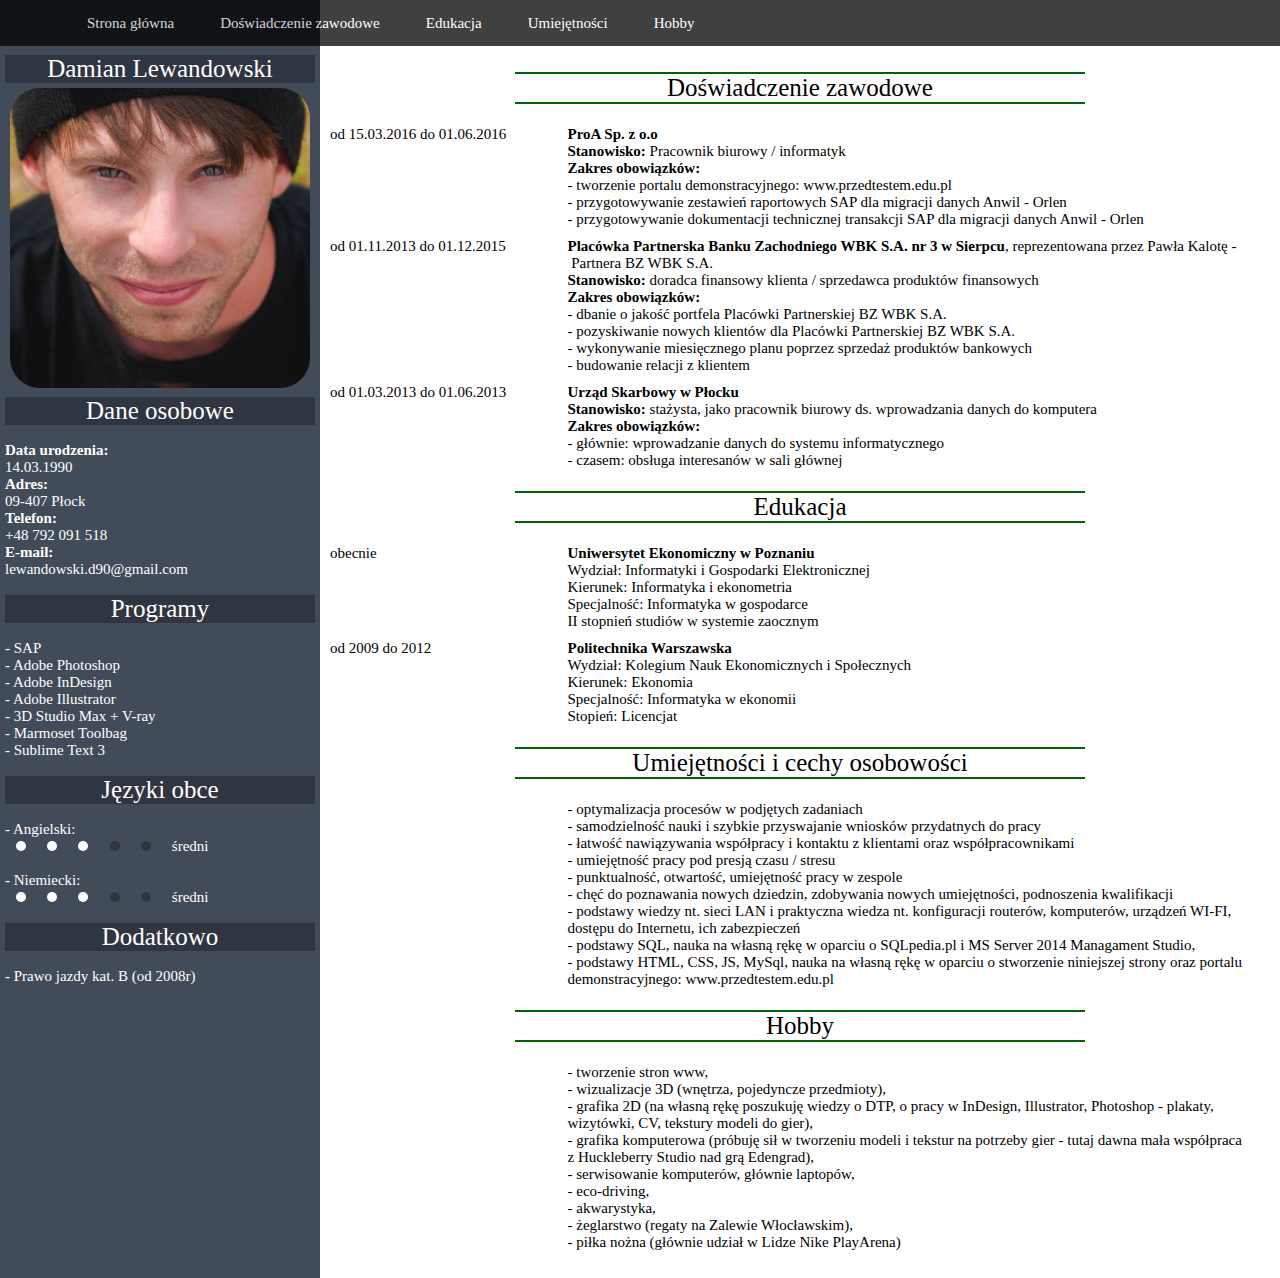
==== mojecv.html @ 513ac367 "First commit" ====
<!DOCTYPE html>
<html lang="pl">
<head>
<meta charset="utf-8">
<meta name="viewport"content="width=device-width,initial-scale=1.0">
<meta http-equiv="X-UA-Compatible"content="IE=edge">
<meta name="google-site-verification"content="OsbVLPxLdiDu4B-2CUNDz1Wfz_lYDX1pNYclv5nWgyo">
<meta name="description"content="Damian Lewandowski - folio CV. Strona zrobiona przeze mnie samego do celów pokazowych i edukacyjnych."/>
<meta name="keywords"content="portfolio, umiejętności, cv, doskonalenie się, webdev, developer, html, css, javascript, php"/>
<meta name="author"content="Damian Lewandowski"/>
<link href="http://fonts.googleapis.com/css?family=Alegreya&subset=latin,latin-ext"rel="stylesheet"type="text/css">
<link href="/images/logo_DL_invert.png"rel="Shortcut icon">
<link href="../css/cvStyle.css"rel="stylesheet"type="text/css">
<script type="text/javascript"src="/js/jquery-1.10.2.js"></script>
<title>Damian Lewandowski | Portfolio</title>
</head>

<body>
<div class="content">
  <nav class="nav_container">
  <button class="menu-toggle"><hr class="mini-line"/><hr class="mini-line"/><hr class="mini-line"/></button>
  <ul class="menu">
    <li class="left menu-item"><a href="strona-glowna">Strona główna</a></li>
    <li class="left menu-item"><a href="#exp">Doświadczenie zawodowe</a></li>
    <li class="left menu-item"><a href="#edu">Edukacja</a></li>
    <li class="left menu-item"><a href="#skills">Umiejętności</a></li>
    <li class="left menu-item"><a href="#hobby">Hobby</a></li>
  </ul>
  </nav>

  <div class="stripes">
    <div class="first-stripe">
      <article class="info">
        <p>Damian Lewandowski</p>
        <picture class="photo">
          <img src="images/me.jpg"alt="Damian Lewandowski siedzący w czapce"class="me">
        </picture>
        <div class="clear"></div>
        <p>Dane osobowe</p>
        <br><b>Data urodzenia:</b><br>
        14.03.1990<br>
        <b>Adres:</b><br>
        09-407 Płock<br>
        <b>Telefon:</b><br>
        +48 792 091 518<br>
        <b>E-mail:</b><br>
        lewandowski.d90@gmail.com<br>
        <br><p>Programy</p><br>
        - SAP<br>
        - Adobe Photoshop<br>
        - Adobe InDesign<br>
        - Adobe Illustrator<br>
        - 3D Studio Max + V-ray<br>
        - Marmoset Toolbag<br>
        - Sublime Text 3<br>
        <br><p>Języki obce</p><br>
        <ul class="lang">- Angielski:<br>
        <li class="lang-item"><div class="circle white"></div></li>
        <li class="lang-item"><div class="circle white"></div></li>
        <li class="lang-item"><div class="circle white"></div></li>
        <li class="lang-item"><div class="circle darkblue"></div></li>
        <li class="lang-item"><div class="circle darkblue"></div></li>
        <li class="lang-item">średni</li><br><br>
        </ul>
        <ul class="lang">- Niemiecki:<br>
        <li class="lang-item"><div class="circle white"></div></li>
        <li class="lang-item"><div class="circle white"></div></li>
        <li class="lang-item"><div class="circle white"></div></li>
        <li class="lang-item"><div class="circle darkblue"></div></li>
        <li class="lang-item"><div class="circle darkblue"></div></li>
        <li class="lang-item">średni</li>
        </ul>
        <br><p>Dodatkowo</p><br>
        - Prawo jazdy kat. B (od 2008r)
      </article>
    </div> <!-- koniec first-stripe -->
    <div class="second-stripe">
      <article class="description">
        <br>
        <hr class="line">
        <p id="exp">Doświadczenie zawodowe</p>
        <hr class="line">
        <br>
          <div class="desc-flex-container">
            <div class="date">od 15.03.2016 do 01.06.2016
            </div>
            <div class="text"><b>ProA Sp. z o.o</b><br>
            <b>Stanowisko: </b>Pracownik biurowy / informatyk<br>
            <b>Zakres obowiązków: </b><br>
            - tworzenie portalu demonstracyjnego: <a href="http://www.przedtestem.edu.pl">www.przedtestem.edu.pl</a><br>
            - przygotowywanie zestawień raportowych SAP dla migracji danych Anwil - Orlen<br>
            - przygotowywanie dokumentacji technicznej transakcji SAP dla migracji danych Anwil - Orlen<br>
            </div>
            <div class="date">od 01.11.2013 do 01.12.2015
            </div>
            <div class="text"><b>Placówka Partnerska Banku Zachodniego WBK S.A. nr 3 w&nbsp;Sierpcu</b>, reprezentowana przez Pawła Kalotę&nbsp;-&nbsp;Partnera BZ WBK S.A.<br>
            <b>Stanowisko:</b> doradca finansowy klienta / sprzedawca produktów finansowych<br>
            <b>Zakres obowiązków:</b><br>
            - dbanie o jakość portfela Placówki Partnerskiej BZ WBK S.A.<br>
            - pozyskiwanie nowych klientów dla Placówki Partnerskiej BZ WBK S.A.<br>
            - wykonywanie miesięcznego planu poprzez sprzedaż produktów bankowych<br>
            - budowanie relacji z klientem<br>
            </div>
            <div class="date">od 01.03.2013 do 01.06.2013
            </div>
            <div class="text"><b>Urząd Skarbowy w Płocku</b><br>
            <b>Stanowisko:</b> stażysta, jako pracownik biurowy ds. wprowadzania danych do komputera<br>
            <b>Zakres obowiązków:</b><br>
            - głównie: wprowadzanie danych do systemu informatycznego<br>
            - czasem: obsługa interesanów w sali głównej<br><br>
            </div>
          </div><!-- koniec desc flex container -->
        <hr class="line">
        <p id="edu">Edukacja</p>
        <hr class="line">
        <br>
          <div class="desc-flex-container">
            <div class="date">obecnie
            </div>
            <div class="text"><b>Uniwersytet Ekonomiczny w Poznaniu</b><br>
            Wydział: Informatyki i Gospodarki Elektronicznej<br>
            Kierunek: Informatyka i ekonometria<br>
            Specjalność: Informatyka w gospodarce<br>
            II stopnień studiów w systemie zaocznym<br>
            </div>
            <div class="date">od 2009 do 2012
            </div>
            <div class="text"><b>Politechnika Warszawska</b><br>
            Wydział: Kolegium Nauk Ekonomicznych i Społecznych<br>
            Kierunek: Ekonomia<br>
            Specjalność: Informatyka w ekonomii<br>
            Stopień: Licencjat<br><br>
            </div>
          </div><!-- koniec desc flex container -->
        <hr class="line">
        <p id="skills">Umiejętności i cechy osobowości</p>
        <hr class="line">
        <br>
          <div class="desc-flex-container">
            <div class="date"></div>
            <div class="text">
            - optymalizacja procesów w podjętych zadaniach<br>
            - samodzielność nauki i szybkie przyswajanie wniosków przydatnych do pracy<br>
            - łatwość nawiązywania współpracy i kontaktu z klientami oraz współpracownikami<br>
            - umiejętność pracy pod presją czasu / stresu<br>
            - punktualność, otwartość, umiejętność pracy w&nbsp;zespole<br>
            - chęć do poznawania nowych dziedzin, zdobywania nowych umiejętności, podnoszenia kwalifikacji<br>
            - podstawy wiedzy nt. sieci LAN i&nbsp;praktyczna wiedza nt. konfiguracji routerów, komputerów, urządzeń WI-FI, dostępu do Internetu, ich zabezpieczeń<br>
            - podstawy SQL, nauka na własną rękę w oparciu o SQLpedia.pl i MS Server 2014 Managament Studio,<br>
            - podstawy HTML, CSS, JS, MySql, nauka na własną rękę w oparciu o stworzenie niniejszej strony oraz portalu demonstracyjnego: <a href="http://www.przedtestem.edu.pl">www.przedtestem.edu.pl</a><br><br>
            </div>
          </div><!-- koniec desc flex container -->
        <hr class="line">
        <p id="hobby">Hobby</p>
        <hr class="line">
        <br>
          <div class="desc-flex-container">
            <div class="date"></div>
            <div class="text">
            - tworzenie stron www,<br>
            - wizualizacje 3D (wnętrza, pojedyncze przedmioty),<br>
            - grafika 2D (na własną rękę poszukuję wiedzy o&nbsp;DTP, o&nbsp;pracy w&nbsp;InDesign, Illustrator, Photoshop - plakaty, wizytówki, CV, tekstury modeli do gier),<br>
            - grafika komputerowa (próbuję sił w&nbsp;tworzeniu modeli i&nbsp;tekstur na potrzeby gier - tutaj dawna mała współpraca z&nbsp;Huckleberry Studio nad grą Edengrad),<br>
            - serwisowanie komputerów, głównie laptopów,<br>
            - eco-driving,<br>
            - akwarystyka,<br>
            - żeglarstwo (regaty na Zalewie Włocławskim),<br>
            - piłka nożna (głównie udział w Lidze Nike PlayArena)<br><br>
            </div>
          </div><!-- koniec desc flex container -->
      </article>

    </div> <!-- koniec second-stripe -->
  </div><!-- koniec stripes -->
  <div class="clear"></div>

</div><!-- koniec content -->
  <script type="text/javascript"src="js/togglebutton.js"></script>
</body>

</html>
---- css/cvStyle.css ----
@charset "utf-8";

html{
font-size: 10px;
}
body{
margin: 0 auto;
}
.content{
width: 100%;
height: 100%;
}
.nav_container{
background-color: black;
opacity: 0.75;
width: 100%;
color: white;
position: fixed;
top: 0;
}
.menu{
list-style-type: none;
font-size: 1.5em;
line-height:1.5em;
text-align: center;
padding:0;
margin: auto 5%;
width: 90%;
display: inline-block;
vertical-align: middle;
}
.menu-item{
padding: 1% 2%;
}
.menu-item a{
text-decoration: none;
color: white;
}
.menu-item a:hover {
color:#827B1F
}
.title{
width: 100%;
padding-top: 11vh;
background-color: red;
color: white;
font-size: 3em;
text-align: center;
}
.left{
float: left;
}
.clear{
clear: both;
}
.stripes{
display: flex;
width: 100%;
}
.first-stripe{
padding-top: 5rem;
box-sizing: border-box;
background-color: rgb(66, 76, 89);
color: white;
width: 25%;
}
.second-stripe{
padding-top: 5rem;
box-sizing: border-box;
width: 75%;
}
.info{
padding: 0.5rem;
font-size: 1.5rem;
}
.info>p{
background-color: rgb(48, 54, 65);
font-size: 2.5rem;
margin: 0;
text-align: center;
}
.photo{
padding: 0.5rem 0.5rem;
box-sizing: border-box;
width: 100%;
float: left;
text-align: center;
}
.me{
max-width: 100%;
border-radius: 3rem;
}
.lang{
padding: 0;
margin: 0;
}
.lang-item{
display: inline;
padding: 0 2%;
margin-left: 0.5rem;
}
.circle{
width: 1rem;
height: 1rem;
border-radius: 50%;
}
.white{
display: inline-block;
background-color: white;
}
.darkblue{
display: inline-block;
background-color: rgb(48, 54, 65);
}
.description{
padding: 0.5rem;
font-size: 1.5rem;
}
.description>p{
font-size: 2.5rem;
margin: 0;
text-align: center;
margin: 0 10%;
}
.line{
margin: 0 20%;
border: 1px solid darkgreen;
}
.desc-flex-container{
display: flex;
flex-wrap: wrap;
width: 100%;
box-sizing: border-box;
}
.date{
padding: 0.5rem;
width: 25%;
box-sizing: border-box;
}
.text{
padding: 0.5rem;
padding-right: 2rem;
width: 75%;
box-sizing: border-box;
}
.text a{
text-decoration: none;
color:black;
}
.menu-toggle {
display:none
}

@media only screen and (max-width:640px){
.menu-toggle {
display:block;
position:fixed;
top:3em;
right:1em;
min-height:3em;
min-width:3em;
border-radius:50%;
border:none;
background-color: rgb(48, 54, 65);
cursor:pointer;
outline:none
}

.menu-toggle:hover {
min-width:3.5em;
min-height:3.5em
}

.mini-line {
padding:0;
margin:5px 2px;
display:block;
background-color:#fff;
border:.5px outset rgba(255,255,255,0.5);
border-radius:2px
}
.me{
max-width: 50%;
}
.second-stripe{
width: 100%;
padding-top: 0;
}
.first-stripe{
padding-top: 0;
width: 100%
}
.stripes{
display: block;
}
.menu-item{
padding: 1%;
float: none;
width: auto;
}
.menu{
display: none;
}
.nav_container.visible {
font-size: 2rem;
height:100vh;
padding:1% 0;
padding-top: 5%;
background-color:rgba(0,0,0,.95)
}
.menu.visible{
display: block;
}
.title{
padding-top: 1%;
}

@media only screen and (min-width:1367px){
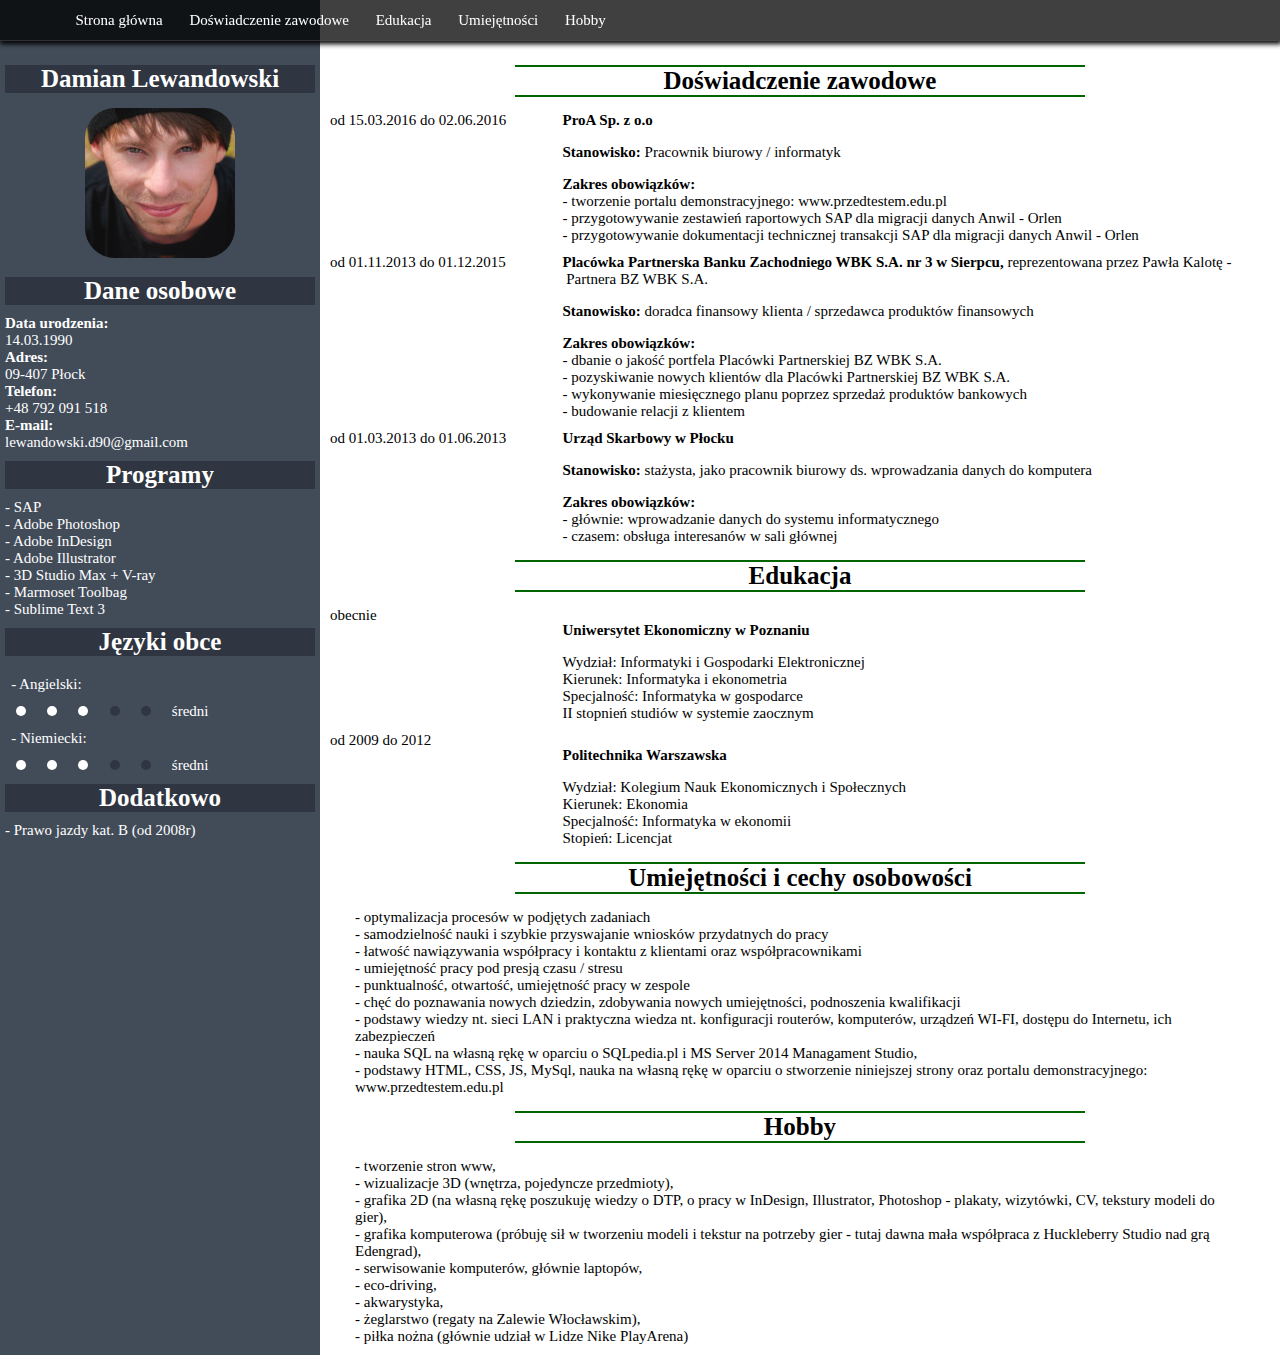
==== commit a8c61912: "Repair bugs #3" ====
--- a/mojecv.html
+++ b/mojecv.html
@@ -1,182 +1,451 @@
-
 <!DOCTYPE html>
 <html lang="pl">
+
 <head>
-<meta charset="utf-8">
-<meta name="viewport"content="width=device-width,initial-scale=1.0">
-<meta http-equiv="X-UA-Compatible"content="IE=edge">
-<meta name="google-site-verification"content="OsbVLPxLdiDu4B-2CUNDz1Wfz_lYDX1pNYclv5nWgyo">
-<meta name="description"content="Damian Lewandowski - folio CV. Strona zrobiona przeze mnie samego do celów pokazowych i edukacyjnych."/>
-<meta name="keywords"content="portfolio, umiejętności, cv, doskonalenie się, webdev, developer, html, css, javascript, php"/>
-<meta name="author"content="Damian Lewandowski"/>
-<link href="http://fonts.googleapis.com/css?family=Alegreya&subset=latin,latin-ext"rel="stylesheet"type="text/css">
-<link href="/images/logo_DL_invert.png"rel="Shortcut icon">
-<link href="../css/cvStyle.css"rel="stylesheet"type="text/css">
-<script type="text/javascript"src="/js/jquery-1.10.2.js"></script>
-<title>Damian Lewandowski | Portfolio</title>
+  <meta charset="utf-8">
+  <meta name="viewport" content="width=device-width,initial-scale=1.0">
+  <meta http-equiv="X-UA-Compatible" content="IE=edge">
+  <meta name="description" content="Cześć, oto moje elektroniczne CV, które stworzyłem w celach rekrutacyjnych, starając się używać HTML5 i CSS3"
+  />
+  <meta name="keywords" content="damian, lewandowski, 09-407 płock, damian lewandowski facebook, portfolio, umiejętności, cv, doskonalenie się, webdev, fron-end developer, php, html5, css3, javascript">
+  <meta name="author" content="Damian Lewandowski">
+  <link href="http://fonts.googleapis.com/css?family=Alegreya&subset=latin,latin-ext"
+  rel="stylesheet" type="text/css">
+  <link href="/images/logo_DL.png" rel="Shortcut icon">
+  <link href="../css/cvStyle.css" rel="stylesheet" type="text/css">
+  <title>Damian Lewandowski | Portfolio</title>
 </head>
 
 <body>
-<div class="content">
-  <nav class="nav_container">
-  <button class="menu-toggle"><hr class="mini-line"/><hr class="mini-line"/><hr class="mini-line"/></button>
-  <ul class="menu">
-    <li class="left menu-item"><a href="strona-glowna">Strona główna</a></li>
-    <li class="left menu-item"><a href="#exp">Doświadczenie zawodowe</a></li>
-    <li class="left menu-item"><a href="#edu">Edukacja</a></li>
-    <li class="left menu-item"><a href="#skills">Umiejętności</a></li>
-    <li class="left menu-item"><a href="#hobby">Hobby</a></li>
-  </ul>
+  <h1 class="section-title">
+    CV Damiana Lewandowskiego
+  </h1>
+  <nav class="nav-container">
+    <h2 class="section-title">
+      Menu
+    </h2>
+    <button class="menu-toggle"></button>
+    <ul class="menu">
+      <li class="menu-item">
+        <a href="strona-glowna">
+          Strona główna
+        </a>
+      </li>
+      <li class="menu-item">
+        <a href="#experience">
+          Doświadczenie zawodowe
+        </a>
+      </li>
+      <li class="menu-item">
+        <a href="#education">
+          Edukacja
+        </a>
+      </li>
+      <li class="menu-item">
+        <a href="#skills">
+          Umiejętności
+        </a>
+      </li>
+      <li class="menu-item">
+        <a href="#hobby">
+          Hobby
+        </a>
+      </li>
+    </ul>
   </nav>
-
   <div class="stripes">
     <div class="first-stripe">
       <article class="info">
-        <p>Damian Lewandowski</p>
+        <h2 class="section-title">
+          Dane podstawowe
+        </h2>
+        <h3>
+          Damian Lewandowski
+        </h3>
         <picture class="photo">
-          <img src="images/me.jpg"alt="Damian Lewandowski siedzący w czapce"class="me">
+          <img src="images/me.jpg" alt="Damian Lewandowski siedzący w czapce" class="me">
         </picture>
         <div class="clear"></div>
-        <p>Dane osobowe</p>
-        <br><b>Data urodzenia:</b><br>
-        14.03.1990<br>
-        <b>Adres:</b><br>
-        09-407 Płock<br>
-        <b>Telefon:</b><br>
-        +48 792 091 518<br>
-        <b>E-mail:</b><br>
-        lewandowski.d90@gmail.com<br>
-        <br><p>Programy</p><br>
-        - SAP<br>
-        - Adobe Photoshop<br>
-        - Adobe InDesign<br>
-        - Adobe Illustrator<br>
-        - 3D Studio Max + V-ray<br>
-        - Marmoset Toolbag<br>
-        - Sublime Text 3<br>
-        <br><p>Języki obce</p><br>
-        <ul class="lang">- Angielski:<br>
-        <li class="lang-item"><div class="circle white"></div></li>
-        <li class="lang-item"><div class="circle white"></div></li>
-        <li class="lang-item"><div class="circle white"></div></li>
-        <li class="lang-item"><div class="circle darkblue"></div></li>
-        <li class="lang-item"><div class="circle darkblue"></div></li>
-        <li class="lang-item">średni</li><br><br>
+        <h3>
+          Dane osobowe
+        </h3>
+        <span>
+          <strong>
+            Data urodzenia:
+          </strong>
+        </span>
+        <span>
+          <time datetime="1990-03-14">
+            14.03.1990
+          </time>
+        </span>
+        <span>
+          <strong>
+            Adres:
+          </strong>
+        </span>
+        <span>
+          09-407 Płock
+        </span>
+        <span>
+          <strong>
+            Telefon:
+          </strong>
+        </span>
+        <span>
+          <a href="tel+48792091518">
+            +48 792 091 518
+          </a>
+        </span>
+        <span>
+          <strong>
+            E-mail:
+          </strong>
+        </span>
+        <span>
+          <a href="mailto:lewandowski.d90@gmail.com">
+            lewandowski.d90@gmail.com
+          </a>
+        </span>
+        <h3>
+          Programy
+        </h3>
+        <span>
+          - SAP
+        </span>
+        <span>
+          - Adobe Photoshop
+        </span>
+        <span>
+          - Adobe InDesign
+        </span>
+        <span>
+          - Adobe Illustrator
+        </span>
+        <span>
+          - 3D Studio Max + V-ray
+        </span>
+        <span>
+          - Marmoset Toolbag
+        </span>
+        <span>
+          - Sublime Text 3
+        </span>
+        <h3>
+          Języki obce
+        </h3>
+        <ul class="lang">
+          <li class="lang-item">
+            - Angielski:
+          </li>
+          <li class="lang-item">
+            <div class="circle white"></div>
+          </li>
+          <li class="lang-item">
+            <div class="circle white"></div>
+          </li>
+          <li class="lang-item">
+            <div class="circle white"></div>
+          </li>
+          <li class="lang-item">
+            <div class="circle darkblue"></div>
+          </li>
+          <li class="lang-item">
+            <div class="circle darkblue"></div>
+          </li>
+          <li class="lang-item">
+            średni
+          </li>
         </ul>
-        <ul class="lang">- Niemiecki:<br>
-        <li class="lang-item"><div class="circle white"></div></li>
-        <li class="lang-item"><div class="circle white"></div></li>
-        <li class="lang-item"><div class="circle white"></div></li>
-        <li class="lang-item"><div class="circle darkblue"></div></li>
-        <li class="lang-item"><div class="circle darkblue"></div></li>
-        <li class="lang-item">średni</li>
+        <ul class="lang">
+          <li class="lang-item">
+            - Niemiecki:
+          </li>
+          <li class="lang-item">
+            <div class="circle white"></div>
+          </li>
+          <li class="lang-item">
+            <div class="circle white"></div>
+          </li>
+          <li class="lang-item">
+            <div class="circle white"></div>
+          </li>
+          <li class="lang-item">
+            <div class="circle darkblue"></div>
+          </li>
+          <li class="lang-item">
+            <div class="circle darkblue"></div>
+          </li>
+          <li class="lang-item">
+            średni
+          </li>
         </ul>
-        <br><p>Dodatkowo</p><br>
-        - Prawo jazdy kat. B (od 2008r)
+        <h3>
+          Dodatkowo
+        </h3>
+        <span>
+          - Prawo jazdy kat. B (od 2008r)
+        </span>
       </article>
-    </div> <!-- koniec first-stripe -->
+    </div>
+    <!-- koniec first-stripe -->
     <div class="second-stripe">
       <article class="description">
-        <br>
-        <hr class="line">
-        <p id="exp">Doświadczenie zawodowe</p>
-        <hr class="line">
-        <br>
-          <div class="desc-flex-container">
-            <div class="date">od 15.03.2016 do 01.06.2016
-            </div>
-            <div class="text"><b>ProA Sp. z o.o</b><br>
-            <b>Stanowisko: </b>Pracownik biurowy / informatyk<br>
-            <b>Zakres obowiązków: </b><br>
-            - tworzenie portalu demonstracyjnego: <a href="http://www.przedtestem.edu.pl">www.przedtestem.edu.pl</a><br>
-            - przygotowywanie zestawień raportowych SAP dla migracji danych Anwil - Orlen<br>
-            - przygotowywanie dokumentacji technicznej transakcji SAP dla migracji danych Anwil - Orlen<br>
-            </div>
-            <div class="date">od 01.11.2013 do 01.12.2015
-            </div>
-            <div class="text"><b>Placówka Partnerska Banku Zachodniego WBK S.A. nr 3 w&nbsp;Sierpcu</b>, reprezentowana przez Pawła Kalotę&nbsp;-&nbsp;Partnera BZ WBK S.A.<br>
-            <b>Stanowisko:</b> doradca finansowy klienta / sprzedawca produktów finansowych<br>
-            <b>Zakres obowiązków:</b><br>
-            - dbanie o jakość portfela Placówki Partnerskiej BZ WBK S.A.<br>
-            - pozyskiwanie nowych klientów dla Placówki Partnerskiej BZ WBK S.A.<br>
-            - wykonywanie miesięcznego planu poprzez sprzedaż produktów bankowych<br>
-            - budowanie relacji z klientem<br>
-            </div>
-            <div class="date">od 01.03.2013 do 01.06.2013
-            </div>
-            <div class="text"><b>Urząd Skarbowy w Płocku</b><br>
-            <b>Stanowisko:</b> stażysta, jako pracownik biurowy ds. wprowadzania danych do komputera<br>
-            <b>Zakres obowiązków:</b><br>
-            - głównie: wprowadzanie danych do systemu informatycznego<br>
-            - czasem: obsługa interesanów w sali głównej<br><br>
-            </div>
-          </div><!-- koniec desc flex container -->
-        <hr class="line">
-        <p id="edu">Edukacja</p>
-        <hr class="line">
-        <br>
-          <div class="desc-flex-container">
-            <div class="date">obecnie
-            </div>
-            <div class="text"><b>Uniwersytet Ekonomiczny w Poznaniu</b><br>
-            Wydział: Informatyki i Gospodarki Elektronicznej<br>
-            Kierunek: Informatyka i ekonometria<br>
-            Specjalność: Informatyka w gospodarce<br>
-            II stopnień studiów w systemie zaocznym<br>
-            </div>
-            <div class="date">od 2009 do 2012
-            </div>
-            <div class="text"><b>Politechnika Warszawska</b><br>
-            Wydział: Kolegium Nauk Ekonomicznych i Społecznych<br>
-            Kierunek: Ekonomia<br>
-            Specjalność: Informatyka w ekonomii<br>
-            Stopień: Licencjat<br><br>
-            </div>
-          </div><!-- koniec desc flex container -->
-        <hr class="line">
-        <p id="skills">Umiejętności i cechy osobowości</p>
-        <hr class="line">
-        <br>
-          <div class="desc-flex-container">
-            <div class="date"></div>
-            <div class="text">
-            - optymalizacja procesów w podjętych zadaniach<br>
-            - samodzielność nauki i szybkie przyswajanie wniosków przydatnych do pracy<br>
-            - łatwość nawiązywania współpracy i kontaktu z klientami oraz współpracownikami<br>
-            - umiejętność pracy pod presją czasu / stresu<br>
-            - punktualność, otwartość, umiejętność pracy w&nbsp;zespole<br>
-            - chęć do poznawania nowych dziedzin, zdobywania nowych umiejętności, podnoszenia kwalifikacji<br>
-            - podstawy wiedzy nt. sieci LAN i&nbsp;praktyczna wiedza nt. konfiguracji routerów, komputerów, urządzeń WI-FI, dostępu do Internetu, ich zabezpieczeń<br>
-            - podstawy SQL, nauka na własną rękę w oparciu o SQLpedia.pl i MS Server 2014 Managament Studio,<br>
-            - podstawy HTML, CSS, JS, MySql, nauka na własną rękę w oparciu o stworzenie niniejszej strony oraz portalu demonstracyjnego: <a href="http://www.przedtestem.edu.pl">www.przedtestem.edu.pl</a><br><br>
-            </div>
-          </div><!-- koniec desc flex container -->
-        <hr class="line">
-        <p id="hobby">Hobby</p>
-        <hr class="line">
-        <br>
-          <div class="desc-flex-container">
-            <div class="date"></div>
-            <div class="text">
-            - tworzenie stron www,<br>
-            - wizualizacje 3D (wnętrza, pojedyncze przedmioty),<br>
-            - grafika 2D (na własną rękę poszukuję wiedzy o&nbsp;DTP, o&nbsp;pracy w&nbsp;InDesign, Illustrator, Photoshop - plakaty, wizytówki, CV, tekstury modeli do gier),<br>
-            - grafika komputerowa (próbuję sił w&nbsp;tworzeniu modeli i&nbsp;tekstur na potrzeby gier - tutaj dawna mała współpraca z&nbsp;Huckleberry Studio nad grą Edengrad),<br>
-            - serwisowanie komputerów, głównie laptopów,<br>
-            - eco-driving,<br>
-            - akwarystyka,<br>
-            - żeglarstwo (regaty na Zalewie Włocławskim),<br>
-            - piłka nożna (głównie udział w Lidze Nike PlayArena)<br><br>
-            </div>
-          </div><!-- koniec desc flex container -->
+        <h2 class="section-title">
+          Dane opisujące
+        </h2>
+        <h3 id="experience">
+          Doświadczenie zawodowe
+        </h3>
+        <div class="description-container">
+          <div class="date">
+            od 
+            <time datetime="2016-03-15">
+              15.03.2016 
+            </time>
+              do 
+            <time datetime="2016-06-02">
+              02.06.2016
+            </time>
+          </div>
+          <div class="text">
+            <span>
+              <strong>
+                ProA Sp. z o.o
+              </strong>
+            </span>
+            <p>
+              <strong>
+                Stanowisko: 
+              </strong>
+              Pracownik biurowy / informatyk
+            </p>
+            <span>
+              <strong>
+                Zakres obowiązków:
+              </strong>
+            </span>
+            <span>
+              - tworzenie portalu demonstracyjnego:
+              <a href="http://www.przedtestem.edu.pl">
+                www.przedtestem.edu.pl
+              </a>
+            </span>
+            <span>
+              - przygotowywanie zestawień raportowych SAP dla migracji danych Anwil - Orlen
+            </span>
+            <span>
+              - przygotowywanie dokumentacji technicznej transakcji SAP dla migracji danych Anwil - Orlen
+            </span>
+          </div>
+          <div class="date">
+            od 
+            <time datetime="2013-11-01">
+              01.11.2013 
+            </time>
+            do 
+            <time datetime="2015-12-01">
+              01.12.2015
+            </time>
+          </div>
+          <div class="text">
+            <span>
+              <strong>Placówka Partnerska Banku Zachodniego WBK S.A. nr 3 w&nbsp;Sierpcu,
+              </strong>reprezentowana przez Pawła Kalotę&nbsp;-&nbsp;Partnera BZ WBK S.A.
+            </span>
+            <p>
+              <strong>
+                Stanowisko: 
+              </strong>
+              doradca finansowy klienta / sprzedawca produktów finansowych
+            </p>
+            <span>
+              <strong>
+                Zakres obowiązków:
+              </strong>
+            </span>
+            <span>- dbanie o jakość portfela Placówki Partnerskiej BZ WBK S.A.
+            </span>
+            <span>- pozyskiwanie nowych klientów dla Placówki Partnerskiej BZ WBK S.A.
+            </span>
+            <span>- wykonywanie miesięcznego planu poprzez sprzedaż produktów bankowych
+            </span>
+            <span>- budowanie relacji z klientem
+            </span>
+          </div>
+          <div class="date">
+            od 
+            <time datetime="2013-03-01">
+              01.03.2013 
+            </time>
+            do 
+            <time datetime="2013-06-01">
+            01.06.2013
+            </time>
+          </div>
+          <div class="text">
+            <span>
+              <strong>
+                Urząd Skarbowy w Płocku
+              </strong>
+            </span>
+            <p>
+              <strong>
+                Stanowisko: 
+              </strong>
+              stażysta, jako pracownik biurowy ds. wprowadzania
+            danych do komputera
+            </p>
+            <span>
+              <strong>
+                Zakres obowiązków:
+              </strong>
+            </span>
+            <span>
+              - głównie: wprowadzanie danych do systemu informatycznego
+            </span>
+            <span>
+              - czasem: obsługa interesanów w sali głównej
+            </span>
+          </div>
+        </div>
+        <!-- koniec description-container -->
+        <h3 id="education">
+          Edukacja
+        </h3>
+        <div class="description-container">
+          <div class="date">
+            obecnie
+          </div>
+          <div class="text">
+            <p>
+              <strong>
+                Uniwersytet Ekonomiczny w Poznaniu
+              </strong>
+            </p>
+            <span>
+              Wydział: Informatyki i Gospodarki Elektronicznej
+            </span>
+            <span>
+              Kierunek: Informatyka i ekonometria
+            </span>
+            <span>
+              Specjalność: Informatyka w gospodarce
+            </span>
+            <span>
+              II stopnień studiów w systemie zaocznym
+            </span>
+          </div>
+          <div class="date">
+            od 
+            <time datetime="2009">
+              2009 
+            </time>
+            do 
+            <time datetime="2012">
+              2012
+            </time>
+          </div>
+          <div class="text">
+            <p>
+              <strong>
+                Politechnika Warszawska
+              </strong>
+            </p>
+            <span>
+              Wydział: Kolegium Nauk Ekonomicznych i Społecznych
+            </span>
+            <span>
+              Kierunek: Ekonomia
+            </span>
+            <span>
+              Specjalność: Informatyka w ekonomii
+            </span>
+            <span>
+              Stopień: Licencjat
+            </span>
+          </div>
+        </div>
+        <!-- koniec description-container -->
+        <h3 id="skills">
+          Umiejętności i cechy osobowości
+        </h3>
+        <div class="description-container">
+          <div class="text wide">
+            <span>
+              - optymalizacja procesów w podjętych zadaniach
+            </span>
+            <span>
+              - samodzielność nauki i szybkie przyswajanie wniosków przydatnych do pracy
+            </span>
+            <span>
+              - łatwość nawiązywania współpracy i kontaktu z klientami oraz współpracownikami
+            </span>
+            <span>
+              - umiejętność pracy pod presją czasu / stresu
+            </span>
+            <span>
+              - punktualność, otwartość, umiejętność pracy w&nbsp;zespole
+            </span>
+            <span>
+              - chęć do poznawania nowych dziedzin, zdobywania nowych umiejętności, podnoszenia kwalifikacji
+            </span>
+            <span>
+              - podstawy wiedzy nt. sieci LAN i&nbsp;praktyczna wiedza nt. konfiguracji routerów, komputerów, urządzeń WI-FI, dostępu do Internetu, ich zabezpieczeń
+            </span>
+            <span>
+              - nauka SQL na własną rękę w oparciu o SQLpedia.pl i MS Server 2014 Managament Studio,
+            </span>
+            <span>- podstawy HTML, CSS, JS, MySql, nauka na własną rękę w oparciu o stworzenie niniejszej strony oraz portalu demonstracyjnego: 
+              <a href="http://www.przedtestem.edu.pl">
+                www.przedtestem.edu.pl
+              </a>
+            </span>
+          </div>
+        </div>
+        <!-- koniec description-container -->
+        <h3 id="hobby">
+          Hobby
+        </h3>
+        <div class="description-container">
+          <div class="text wide">
+            <span>
+              - tworzenie stron www,
+            </span>
+            <span>
+              - wizualizacje 3D (wnętrza, pojedyncze przedmioty),
+            </span>
+            <span>
+              - grafika 2D (na własną rękę poszukuję wiedzy o&nbsp;DTP, o&nbsp;pracy w&nbsp;InDesign, Illustrator, Photoshop - plakaty, wizytówki, CV, tekstury modeli do gier),
+            </span>
+            <span>
+              - grafika komputerowa (próbuję sił w&nbsp;tworzeniu modeli i&nbsp;tekstur na potrzeby gier - tutaj dawna mała współpraca z&nbsp;Huckleberry Studio nad grą Edengrad),
+            </span>
+            <span>
+              - serwisowanie komputerów, głównie laptopów,
+            </span>
+            <span>
+              - eco-driving,
+            </span>
+            <span>
+              - akwarystyka,
+            </span>
+            <span>
+              - żeglarstwo (regaty na Zalewie Włocławskim),
+            </span>
+            <span>
+              - piłka nożna (głównie udział w Lidze Nike PlayArena)
+            </span>
+          </div>
+        </div>
+        <!-- koniec description-container -->
       </article>
-
-    </div> <!-- koniec second-stripe -->
-  </div><!-- koniec stripes -->
-  <div class="clear"></div>
-
-</div><!-- koniec content -->
-  <script type="text/javascript"src="js/togglebutton.js"></script>
+    </div>
+    <!-- koniec second-stripe -->
+  </div>
+  <!-- koniec stripes -->
+  <script type="text/javascript" src="/js/jquery-1.10.2.js"></script>
+  <script type="text/javascript" src="js/togglebutton.js"></script>
 </body>
 
 </html>--- a/css/cvStyle.css
+++ b/css/cvStyle.css
@@ -5,78 +5,130 @@
 }
 body{
 margin: 0 auto;
-}
-.content{
-width: 100%;
+min-width: 320px;
+}
+h1{
+font-size: 3.5rem;
+}
+h2{
+font-size: 3rem;
+}
+h3{
+font-size: 2.5rem;
+}
+a{
+text-decoration: none;
+color: inherit;
+}
+.section-title{
+display: none;
+}
+.nav-container{
+width: auto;
 height: 100%;
-}
-.nav_container{
-background-color: black;
-opacity: 0.75;
-width: 100%;
-color: white;
 position: fixed;
 top: 0;
+left: -235px;
+color: #fff;
+border-bottom: 1px solid rgba(80,80,80,0.5);
+background-color: rgba(0,0,0,0.75);
+box-shadow: 1px 2px 5px 1px rgba(0,0,0,1);
+-webkit-transition-duration: 1s;
+        transition-duration: 1s;
+-webkit-transition-timing-function: linear;
+        transition-timing-function: linear;
+}
+.nav-container.visible{
+left: 0;
+}
+.menu-toggle{
+display:block;
+position:fixed;
+top:3em;
+left:1em;
+height:3em;
+width:3em;
+border-radius:50%;
+border:none;
+background-color: rgba(48, 54, 65, 0.75);
+cursor:pointer;
+outline:none;
+}
+.menu-toggle:hover{
+transform:scale(1.1,1.1);
+-webkit-transform:scale(1.1,1.1);
+}
+.menu-toggle:after{
+content: "";
+background: url(../images/open.png);
+background-repeat: no-repeat;
+background-size: contain;
+display: block;
+width: 2rem;
+height: 2rem;
+-webkit-transition: background 1s;
+transition: background 1s;
+margin-left: 50%;
+-webkit-transform: translateX(-50%);
+        transform: translateX(-50%);
+}
+.closed:after{
+content: "";
+background: url(../images/closed.png);
+background-repeat: no-repeat;
+background-size: contain;
+display: block;
+width: 2rem;
+height: 2rem;
+margin-left: 50%;
+-webkit-transform: translateX(-50%);
+        transform: translateX(-50%);
 }
 .menu{
+visibility: hidden;
+font-size: 1.5rem;
 list-style-type: none;
-font-size: 1.5em;
-line-height:1.5em;
-text-align: center;
-padding:0;
-margin: auto 5%;
-width: 90%;
-display: inline-block;
-vertical-align: middle;
+}
+.menu.visible{
+visibility: visible;
+padding-left: 6rem;
 }
 .menu-item{
-padding: 1% 2%;
+padding: 0.5rem 1rem;
 }
 .menu-item a{
 text-decoration: none;
 color: white;
 }
 .menu-item a:hover {
-color:#827B1F
-}
-.title{
-width: 100%;
-padding-top: 11vh;
-background-color: red;
-color: white;
-font-size: 3em;
-text-align: center;
-}
-.left{
-float: left;
-}
-.clear{
-clear: both;
+color: rgb(220, 161, 0);
 }
 .stripes{
-display: flex;
-width: 100%;
+display: block;
+}
+.first-stripe, .second-stripe{
+padding-top: 0;
+width: 100%;
+box-sizing: border-box;
 }
 .first-stripe{
-padding-top: 5rem;
-box-sizing: border-box;
 background-color: rgb(66, 76, 89);
 color: white;
-width: 25%;
-}
-.second-stripe{
-padding-top: 5rem;
-box-sizing: border-box;
-width: 75%;
 }
 .info{
 padding: 0.5rem;
 font-size: 1.5rem;
-}
-.info>p{
+display: -webkit-box;
+display: -ms-flexbox;
+display: flex;
+-webkit-box-orient: vertical;
+-webkit-box-direction: normal;
+    -ms-flex-direction: column;
+        flex-direction: column;
+}
+.info>h3{
 background-color: rgb(48, 54, 65);
-font-size: 2.5rem;
-margin: 0;
+margin: 1rem 0;
 text-align: center;
 }
 .photo{
@@ -87,7 +139,7 @@
 text-align: center;
 }
 .me{
-max-width: 100%;
+max-width: 50%;
 border-radius: 3rem;
 }
 .lang{
@@ -99,18 +151,25 @@
 padding: 0 2%;
 margin-left: 0.5rem;
 }
-.circle{
+.lang-item:first-child{
+margin: 1rem 0;
+display: block;
+box-sizing: border-box;
+}
+.white{
+background-color: white;
+}
+.darkblue{
+background-color: rgb(48, 54, 65);
+}
+.circle {
+display: inline-block;
 width: 1rem;
 height: 1rem;
 border-radius: 50%;
 }
-.white{
-display: inline-block;
-background-color: white;
-}
-.darkblue{
-display: inline-block;
-background-color: rgb(48, 54, 65);
+.clear{
+  clear: both;
 }
 .description{
 padding: 0.5rem;
@@ -118,17 +177,15 @@
 }
 .description>p{
 font-size: 2.5rem;
-margin: 0;
 text-align: center;
 margin: 0 10%;
 }
-.line{
-margin: 0 20%;
-border: 1px solid darkgreen;
-}
-.desc-flex-container{
-display: flex;
-flex-wrap: wrap;
+.description-container{
+display: -webkit-box;
+display: -ms-flexbox;
+display: flex;
+-ms-flex-wrap: wrap;
+    flex-wrap: wrap;
 width: 100%;
 box-sizing: border-box;
 }
@@ -138,82 +195,58 @@
 box-sizing: border-box;
 }
 .text{
-padding: 0.5rem;
-padding-right: 2rem;
+padding: 0.5rem 2rem 0.5rem 0;
 width: 75%;
 box-sizing: border-box;
-}
-.text a{
-text-decoration: none;
-color:black;
-}
-.menu-toggle {
+display: -webkit-box;
+display: -ms-flexbox;
+display: flex;
+-webkit-box-orient: vertical;
+-webkit-box-direction: normal;
+    -ms-flex-direction: column;
+        flex-direction: column;
+}
+#experience, #education, #skills, #hobby{
+border-top: 2px solid darkgreen;
+border-bottom:2px solid darkgreen;
+margin: 1rem 20%;
+text-align: center;
+}
+.wide{
+width: 100%;
+padding: 0.5rem 3rem;
+}
+@media only screen and (min-width:800px){
+.nav-container{
+width: 100%;
+height: auto;
+position: fixed;
+top: 0;
+left: 0;
+}
+.menu-toggle{
 display:none
 }
-
-@media only screen and (max-width:640px){
-.menu-toggle {
-display:block;
-position:fixed;
-top:3em;
-right:1em;
-min-height:3em;
-min-width:3em;
-border-radius:50%;
-border:none;
-background-color: rgb(48, 54, 65);
-cursor:pointer;
-outline:none
-}
-
-.menu-toggle:hover {
-min-width:3.5em;
-min-height:3.5em
-}
-
-.mini-line {
-padding:0;
-margin:5px 2px;
-display:block;
-background-color:#fff;
-border:.5px outset rgba(255,255,255,0.5);
-border-radius:2px
-}
-.me{
-max-width: 50%;
-}
-.second-stripe{
-width: 100%;
-padding-top: 0;
-}
-.first-stripe{
-padding-top: 0;
-width: 100%
+.menu{
+padding: 0;
+margin: auto 5%;
+visibility: visible;
+}
+.menu-item{
+display: inline-block;
+padding: 1%;
 }
 .stripes{
-display: block;
-}
-.menu-item{
-padding: 1%;
-float: none;
-width: auto;
-}
-.menu{
-display: none;
-}
-.nav_container.visible {
-font-size: 2rem;
-height:100vh;
-padding:1% 0;
-padding-top: 5%;
-background-color:rgba(0,0,0,.95)
-}
-.menu.visible{
-display: block;
-}
-.title{
-padding-top: 1%;
-}
-
-@media only screen and (min-width:1367px){
-
+display: -webkit-box;
+display: -ms-flexbox;
+display: flex;
+}
+.first-stripe {
+padding-top: 5rem;
+width: 25%;
+}
+.second-stripe {
+padding-top: 5rem;
+width: 75%;
+}
+}